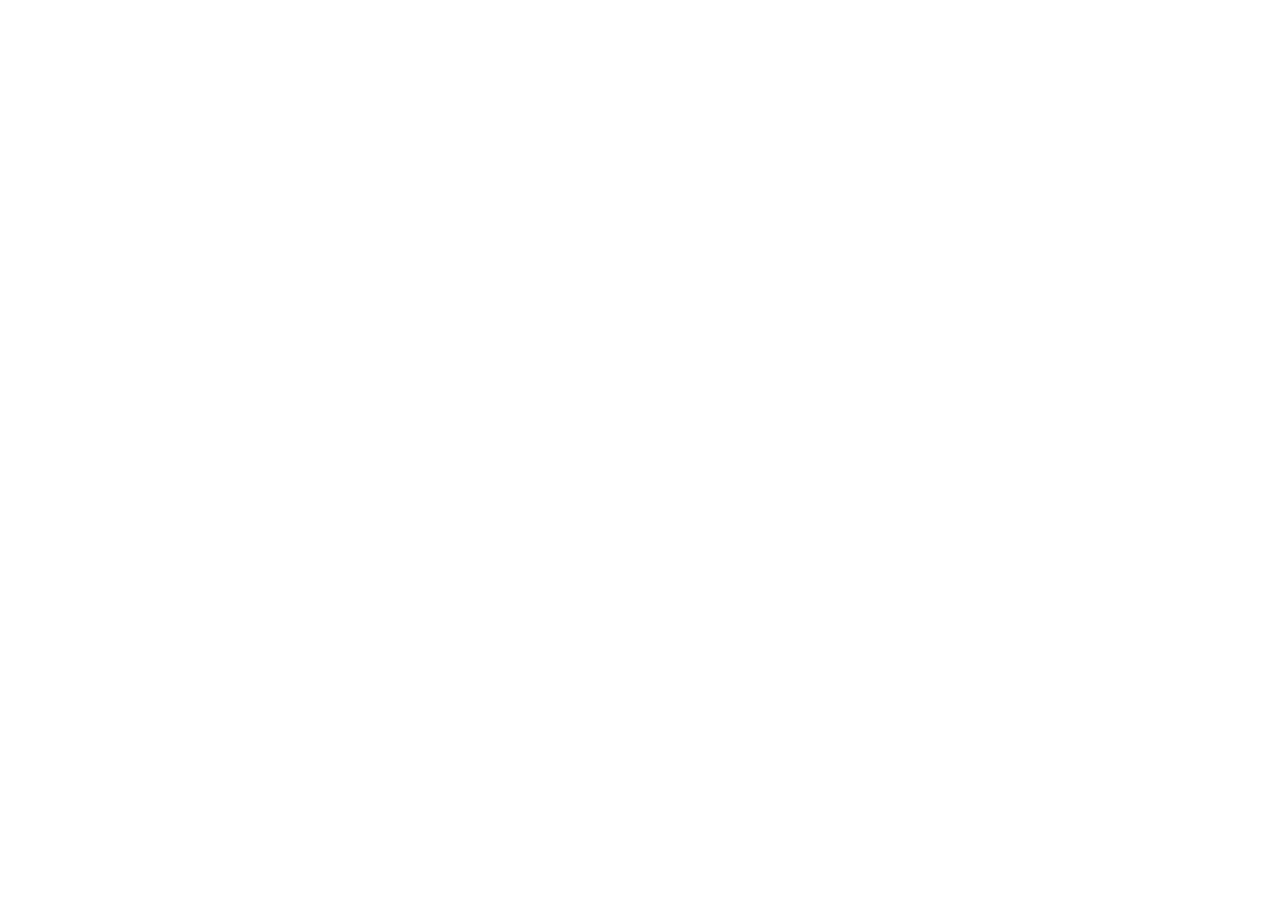
==== form.html @ d201d8c8 "Complete CV" ====
<!DOCTYPE html>
<html lang="en">
<head>
    <meta charset="UTF-8">
    <meta name="viewport" content="width=device-width, initial-scale=1.0">
    <link rel="stylesheet" href="./css/style.css">
    <title>Document</title>
</head>
<body>
    
</body>
</html>
---- css/style.css ----
* {
    margin: 0;
    padding: 0;
    box-sizing: border-box;
}
body{
    font-family: system-ui, -apple-system, BlinkMacSystemFont, 'Segoe UI', Roboto, Oxygen, Ubuntu, Cantarell, 'Open Sans', 'Helvetica Neue', sans-serif;
}

/* start css index.html */
.main{
    margin: 0 auto;
    background-color: rgb(253, 253, 233);
    min-height: 150px;
    max-height: 300px;
    min-width: 150px;
    max-width: 600px;
    text-align: center;
}

.main >h1{
    color: rgb(188, 154, 31);
}

.main>ul{
    padding-left: 70px;
}

.main>ul>li>a{
    text-decoration: none;
    font-size: 20px ;
    font-weight: bold;
    color: black;
}

/*  start css CV */
.cv{
    max-width: 890px;
    min-height: 100px;
    background-color: rgb(253, 253, 233);
    margin: 0 auto;
    padding: 50PX 80PX;
}

.cv-header{
    text-align: center;
}

.cv-header>h1 {
    font-weight: 700;
    font-size: 32px;
}

.cv-header p{
    margin: 5px 0 32px;
}

.section{
    border-bottom: 2px solid black;
    line-height: 2.4;
    font-weight: bold;
}

.job-title{
    text-align: justify;
    font-weight: 700;
    padding-top: 16px;
    margin-bottom: 12px;
}

.job-title span {
    display: inline-block;
}
.full-width{
    display: inline-block;
    width: 100%;
}

ul{
    line-height: 1.4;
    text-align: justify;
    padding-left: 22px;
    margin-top: 0;
}
/* end css CV */
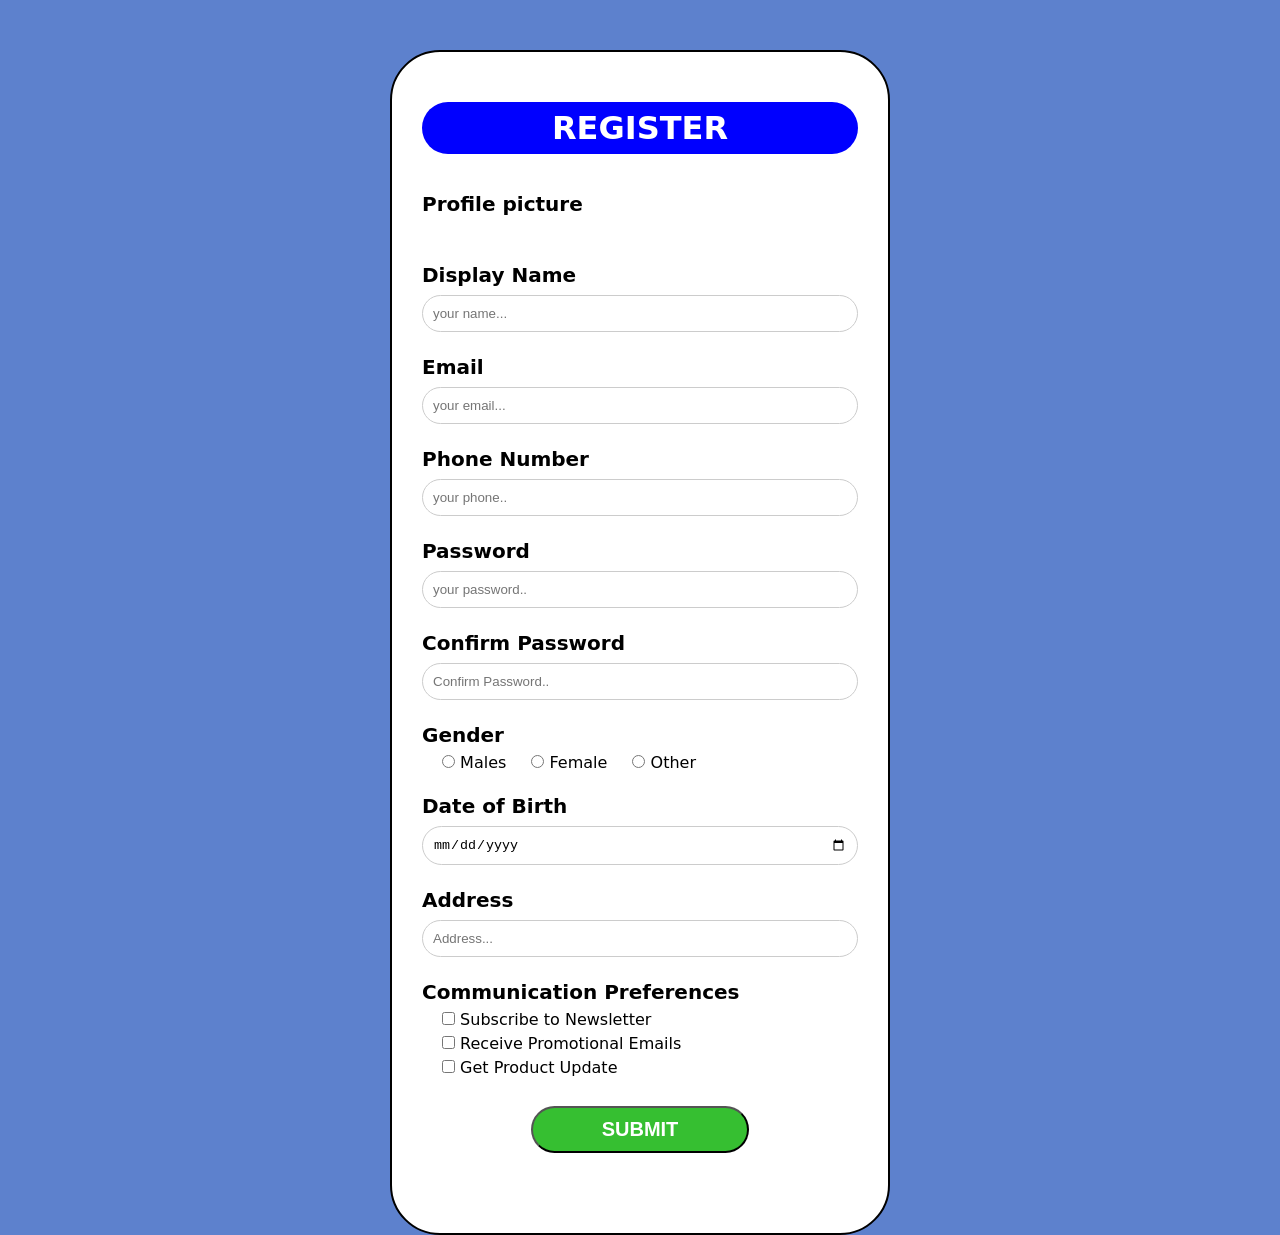
==== commit da234aea: "complete Form" ====
--- a/form.html
+++ b/form.html
@@ -3,10 +3,93 @@
 <head>
     <meta charset="UTF-8">
     <meta name="viewport" content="width=device-width, initial-scale=1.0">
+    <link rel="stylesheet" href="./css/reset.css">
     <link rel="stylesheet" href="./css/style.css">
-    <title>Document</title>
+    <title>Form</title>
 </head>
 <body>
-    
+   <form action="" class="form" autocomplete="off">
+        <h1>Register</h1>
+        <div class="form-group">
+            <label class="form-label" for="profile-picture">Profile picture</label>
+            <label for="profile-picture" class="form-avt">
+                <img width="200" 
+                src="https://upload.wikimedia.org/wikipedia/commons/7/7c/Profile_avatar_placeholder_large.png" 
+                alt="" class="avt-img">
+            </label>
+            <input accept="image/*" type="file" id="profile-picture" hidden>
+        </div>
+
+        <div class="form-group">
+            <label for="name" class="form-label">Display Name</label>
+            <input class="forminput" type="text" id="name" placeholder="your name..." spellcheck="false">
+        </div>
+
+        <div class="form-group">
+            <label for="email" class="form-label">Email</label>
+            <input class="forminput" type="text" id="email" placeholder="your email... " spellcheck="false">
+        </div>
+
+        <div class="form-group">
+            <label for="phone" class="form-label">Phone Number</label>
+            <input class="forminput" type="text" id="phone" placeholder="your phone.." spellcheck="false">
+        </div>
+
+        <div class="form-group">
+            <label for="password" class="form-label">Password</label>
+            <input class="forminput" type="password" id="password" placeholder="your password..">
+        </div>
+
+        <div class="form-group">
+            <label for="Confirm-password" class="form-label">Confirm Password</label>
+            <input class="forminput" type="password" id="Confirm-password" placeholder="Confirm Password..">
+        </div>
+
+        <div class="form-group">            
+            <label class="form-label" for=""> Gender</label>
+            <div class="list-gender">
+                <label> 
+                    <input type="radio" name="gender">
+                    <span>Males</span>
+                </label>
+                <label> 
+                    <input type="radio" name="gender">
+                    <span>Female</span>
+                </label>
+                <label> 
+                    <input type="radio" name="gender">
+                    <span>Other</span>
+                </label>
+            </div>
+        </div>
+
+        <div class="form-group">
+            <label for="date-of-birth" class="form-label">Date of Birth</label>
+            <input class="forminput" type="date" id="date-of-birth" placeholder="your phone..">
+        </div>
+
+        <div class="form-group">
+            <label for="address" class="form-label">Address</label>
+            <input class="forminput" type="password" id="address" placeholder="Address..." spellcheck="false">
+        </div>
+
+        
+        <label class="form-label" for="">Communication Preferences</label>
+        <div class="list-vertical">
+            <label> 
+                <input type="checkbox">
+                <span>Subscribe to Newsletter</span>
+            </label>
+            <label> 
+                <input type="checkbox">
+                <span>Receive Promotional Emails</span>
+            </label>
+            <label> 
+                <input type="checkbox">
+                <span>Get Product Update</span>
+            </label>
+        </div>
+        <button class="form-btn">Submit</button>
+   </form>
 </body>
 </html>
--- a/css/style.css
+++ b/css/style.css
@@ -4,6 +4,7 @@
     box-sizing: border-box;
 }
 body{
+    background-color: rgb(93, 129, 205);
     font-family: system-ui, -apple-system, BlinkMacSystemFont, 'Segoe UI', Roboto, Oxygen, Ubuntu, Cantarell, 'Open Sans', 'Helvetica Neue', sans-serif;
 }
 
@@ -18,15 +19,15 @@
     text-align: center;
 }
 
-.main >h1{
+.main h1{
     color: rgb(188, 154, 31);
 }
 
-.main>ul{
+.main ul{
     padding-left: 70px;
 }
 
-.main>ul>li>a{
+.main li a{
     text-decoration: none;
     font-size: 20px ;
     font-weight: bold;
@@ -65,7 +66,6 @@
     text-align: justify;
     font-weight: 700;
     padding-top: 16px;
-    margin-bottom: 12px;
 }
 
 .job-title span {
@@ -84,3 +84,110 @@
 }
 /* end css CV */
 
+/* Menu */
+.menu{
+    background-color: rgb(62 92 202);
+    padding: 0 60px;
+    font-size: 0;
+
+}
+
+.menu li{
+    display: inline-block;
+    padding: 20px 30px;
+} 
+.menu li a, .icon{
+    text-decoration: none;
+    color: white;
+    font-size: 16px;
+    font-weight: 600;
+
+}
+
+.menu .icon{
+    padding-left: 10px;
+}
+
+.menu .active{
+    background-color: white;
+}
+
+.menu .active a{
+    display: inline-block;
+    color: black;
+}
+
+.menu .icon2{
+    color: black;
+}
+
+/* Form */
+.form{
+    width: 500px;
+    height: 100%;
+    background-color: #ffffff;
+    margin: 50px auto 0;
+    border-radius: 50px;
+    padding: 50px 30px;
+    border: 2px solid black;
+}
+
+.form h1{
+    text-align: center;
+    font-size: 32px;
+    font-weight: 700;
+    text-transform: uppercase;
+    background-color: blue;
+    margin-bottom: 40px;
+    border-radius: 50px;
+    padding: 10px 0;
+    color: #fff;
+}
+
+.form-avt{
+    display: block;
+    text-align: center;
+}
+
+.form-avt .avt-img{
+        border-radius: 50%;
+        width: 150px;
+}
+
+.form-label{
+    display: block;
+    margin: 25px 0 10px;
+    font-size: 20px;
+    font-weight: 600;
+}
+
+.forminput{
+    width: 100%;
+    padding: 10px;
+    border-radius: 20px;
+    border: 1px solid #ccc;
+}
+
+.list-gender> label{
+    margin-left: 20px;
+}
+
+.list-vertical label{
+    display: block;
+    margin: 8px 0 8px 20px;
+}
+
+.form-btn{
+    padding: 10px 5px;
+    width: 50%;
+    display: block;
+    margin: 30px auto;
+    background-color: rgb(54, 191, 49);
+    font-size: 20px;
+    font-weight: 600;
+    color: #fff;
+    border-radius: 50px;
+    text-transform: uppercase;
+}
+
+
